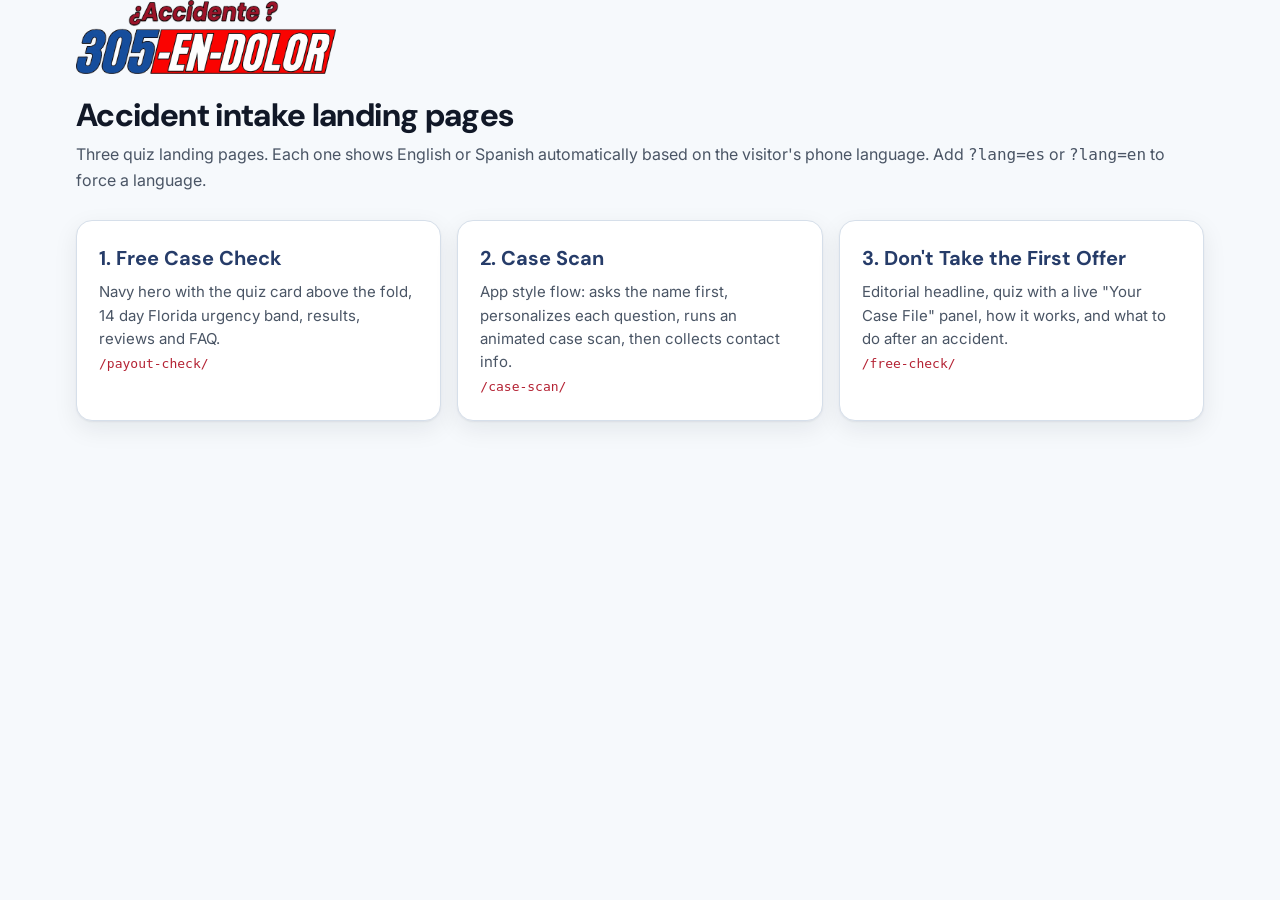
==== index.html @ abfd4dde "Add three bilingual 305-EN-DOLOR quiz landing pages Static English/Spanish intake quiz landing pages" ====
<!doctype html>
<html lang="en">
<head>
  <meta charset="utf-8">
  <meta name="viewport" content="width=device-width, initial-scale=1">
  <meta name="robots" content="noindex">
  <title>305-EN-DOLOR Landing Pages</title>
  <link rel="icon" type="image/png" href="assets/img/favicon.png">
  <link href="https://fonts.googleapis.com/css2?family=DM+Sans:opsz,wght@9..40,700;9..40,800&family=Inter:wght@400;600&display=swap" rel="stylesheet">
  <link rel="stylesheet" href="assets/css/base.css">
  <style>
    main { padding: 48px 0 64px; }
    h1 { font-size: 32px; font-weight: 800; margin: 24px 0 8px; }
    .lede { color: var(--muted); }
    .grid { display: grid; gap: 16px; margin-top: 28px; }
    .grid a { display: block; padding: 22px; background: #fff; border: 1px solid var(--border); border-radius: var(--radius-lg); box-shadow: var(--shadow); text-decoration: none; }
    .grid a:hover { border-color: var(--red); }
    .grid b { font-family: var(--font-heading); font-size: 20px; color: var(--navy); }
    .grid p { margin-top: 6px; color: var(--muted); font-size: 15px; }
    .grid code { font-size: 13px; color: var(--red); }
    @media (min-width: 800px) { .grid { grid-template-columns: repeat(3, 1fr); } }
  </style>
</head>
<body>
  <main class="container">
    <img src="assets/img/logo.png" alt="305-EN-DOLOR" width="260" height="74">
    <h1>Accident intake landing pages</h1>
    <p class="lede">Three quiz landing pages. Each one shows English or Spanish automatically based on the visitor's phone language. Add <code>?lang=es</code> or <code>?lang=en</code> to force a language.</p>
    <div class="grid">
      <a href="payout-check/"><b>1. Free Case Check</b><p>Navy hero with the quiz card above the fold, 14 day Florida urgency band, results, reviews and FAQ.</p><code>/payout-check/</code></a>
      <a href="case-scan/"><b>2. Case Scan</b><p>App style flow: asks the name first, personalizes each question, runs an animated case scan, then collects contact info.</p><code>/case-scan/</code></a>
      <a href="free-check/"><b>3. Don't Take the First Offer</b><p>Editorial headline, quiz with a live "Your Case File" panel, how it works, and what to do after an accident.</p><code>/free-check/</code></a>
    </div>
  </main>
</body>
</html>
---- assets/css/base.css ----
/* 305-EN-DOLOR landing pages: shared brand tokens, components and quiz styles. */

:root {
  /* Brand colors taken from 305endolor.com */
  --red: #b42233;
  --red-dark: #951b2a;
  --red-bright: #e3121b;
  --red-tint: #fbeaec;
  --navy: #263c69;
  --navy-deep: #132239;
  --navy-ink: #0d182b;
  --blue: #1e4fa0;
  --bg: #f6f9fc;
  --soft: #edf3f9;
  --card: #ffffff;
  --ink: #111827;
  --muted: #4a5565;
  --border: #d6dfea;
  --green: #16a34a;
  --gold: #f5b301;

  --font-heading: "DM Sans", -apple-system, BlinkMacSystemFont, "Segoe UI", sans-serif;
  --font-sans: "Inter", -apple-system, BlinkMacSystemFont, "Segoe UI", sans-serif;
  --radius: 8px;
  --radius-lg: 16px;
  --shadow: 0 1px 2px rgb(13 24 43 / .06), 0 8px 24px rgb(13 24 43 / .08);
  --shadow-lg: 0 2px 6px rgb(13 24 43 / .08), 0 24px 60px rgb(13 24 43 / .18);
  --gutter: 16px;
  --max: 1160px;
}

*, *::before, *::after { box-sizing: border-box; }
html { -webkit-text-size-adjust: 100%; scroll-behavior: smooth; }
@media (prefers-reduced-motion: reduce) { html { scroll-behavior: auto; } }
html.i18n-pending [data-i18n] { visibility: hidden; }
body {
  margin: 0;
  font-family: var(--font-sans);
  font-size: 16px;
  line-height: 1.55;
  color: var(--ink);
  background: var(--bg);
  -webkit-font-smoothing: antialiased;
}
img, svg { display: block; max-width: 100%; }
h1, h2, h3, h4 { font-family: var(--font-heading); line-height: 1.12; margin: 0; letter-spacing: -.02em; }
p { margin: 0; }
a { color: inherit; }
button, input { font: inherit; }
:focus-visible { outline: 3px solid var(--blue); outline-offset: 2px; }

.container { width: 100%; max-width: var(--max); margin: 0 auto; padding: 0 var(--gutter); }
.sr-only { position: absolute; width: 1px; height: 1px; overflow: hidden; clip: rect(0 0 0 0); white-space: nowrap; }

/* ---------- Header ---------- */
.site-header {
  position: sticky; top: 0; z-index: 40;
  background: #fff;
  border-bottom: 1px solid var(--border);
}
.site-header .container { display: flex; align-items: center; justify-content: space-between; gap: 12px; height: 64px; }
.site-logo img { height: 40px; width: auto; }
.header-actions { display: flex; align-items: center; gap: 8px; }
.header-note { display: none; font-size: 13px; font-weight: 600; color: var(--muted); margin-right: 4px; }
.lang-toggle {
  display: inline-flex; align-items: center; gap: 6px;
  height: 40px; padding: 0 12px;
  border: 1px solid var(--border); border-radius: 999px;
  background: #fff; color: var(--navy);
  font-weight: 600; font-size: 14px; cursor: pointer;
}
.lang-toggle::before {
  content: ""; width: 16px; height: 16px; flex: none;
  background: currentColor;
  -webkit-mask: url("data:image/svg+xml,%3Csvg xmlns='http://www.w3.org/2000/svg' viewBox='0 0 24 24' fill='none' stroke='black' stroke-width='2'%3E%3Ccircle cx='12' cy='12' r='9'/%3E%3Cpath d='M3 12h18M12 3a14 14 0 0 1 0 18M12 3a14 14 0 0 0 0 18'/%3E%3C/svg%3E") center / contain no-repeat;
          mask: url("data:image/svg+xml,%3Csvg xmlns='http://www.w3.org/2000/svg' viewBox='0 0 24 24' fill='none' stroke='black' stroke-width='2'%3E%3Ccircle cx='12' cy='12' r='9'/%3E%3Cpath d='M3 12h18M12 3a14 14 0 0 1 0 18M12 3a14 14 0 0 0 0 18'/%3E%3C/svg%3E") center / contain no-repeat;
}
.lang-toggle:hover { border-color: var(--navy); }
@media (min-width: 760px) {
  .site-header .container { height: 76px; }
  .site-logo img { height: 50px; }
  .header-note { display: inline; }
}

/* ---------- Buttons ---------- */
.btn {
  display: inline-flex; align-items: center; justify-content: center; gap: 10px;
  min-height: 48px; padding: 0 22px;
  border: 0; border-radius: var(--radius);
  font-family: var(--font-heading); font-weight: 700; font-size: 16px; letter-spacing: -.01em;
  text-decoration: none; cursor: pointer;
  transition: background-color .15s ease, transform .15s ease, box-shadow .15s ease;
}
.btn svg { width: 20px; height: 20px; flex: none; }
.btn:active { transform: translateY(1px); }
.btn:disabled { opacity: .7; cursor: progress; }
.btn-primary { background: var(--red); color: #fff; box-shadow: 0 6px 18px rgb(180 34 51 / .28); }
.btn-primary:hover { background: var(--red-dark); }
.btn-call { background: var(--navy); color: #fff; }
.btn-call:hover { background: var(--navy-deep); }
.btn-outline { background: transparent; color: inherit; border: 2px solid currentColor; }
.btn-lg { min-height: 58px; font-size: 18px; padding: 0 28px; }
.btn-block { width: 100%; }
.btn-header { min-height: 40px; padding: 0 14px; font-size: 15px; }
.btn-header .full { display: none; }
@media (min-width: 560px) { .btn-header .full { display: inline; } .btn-header .short { display: none; } }

/* ---------- Trust chips ---------- */
.chips { display: flex; flex-wrap: wrap; gap: 8px 16px; padding: 0; margin: 0; list-style: none; }
.chips li { display: inline-flex; align-items: center; gap: 8px; font-size: 14px; font-weight: 600; }
.chips li::before {
  content: ""; width: 18px; height: 18px; flex: none; border-radius: 50%;
  background: var(--green) url("data:image/svg+xml,%3Csvg xmlns='http://www.w3.org/2000/svg' viewBox='0 0 24 24' fill='none' stroke='white' stroke-width='3.5' stroke-linecap='round' stroke-linejoin='round'%3E%3Cpath d='m6 12.5 4 4L18 8'/%3E%3C/svg%3E") center / 12px no-repeat;
}

/* ---------- Sections ---------- */
.section { padding: 56px 0; }
.section-head { max-width: 680px; margin: 0 auto 32px; text-align: center; }
.eyebrow {
  display: inline-block; margin-bottom: 10px;
  font-size: 13px; font-weight: 700; letter-spacing: .08em; text-transform: uppercase; color: var(--red);
}
.section-title { font-size: clamp(28px, 5vw, 40px); font-weight: 800; }
.section-sub { margin-top: 12px; color: var(--muted); font-size: 17px; }
@media (min-width: 900px) { .section { padding: 80px 0; } }

/* Stats */
.stats { display: grid; grid-template-columns: repeat(2, 1fr); gap: 1px; background: var(--border); border-radius: var(--radius-lg); overflow: hidden; border: 1px solid var(--border); }
.stat { background: #fff; padding: 20px 12px; text-align: center; }
.stat b { display: block; font-family: var(--font-heading); font-size: clamp(28px, 6vw, 40px); font-weight: 800; color: var(--red); letter-spacing: -.03em; line-height: 1.1; }
.stat span { display: block; margin-top: 4px; font-size: 14px; font-weight: 600; color: var(--muted); }
@media (min-width: 760px) { .stats { grid-template-columns: repeat(4, 1fr); } }

/* Results */
.results { display: grid; gap: 16px; grid-template-columns: 1fr; }
.result {
  position: relative; padding: 22px 22px 22px 26px;
  background: #fff; border: 1px solid var(--border); border-radius: var(--radius-lg);
  box-shadow: var(--shadow);
}
.result::before { content: ""; position: absolute; left: 0; top: 18px; bottom: 18px; width: 4px; border-radius: 0 4px 4px 0; background: var(--red); }
.result b { display: block; font-family: var(--font-heading); font-size: 30px; font-weight: 800; letter-spacing: -.03em; color: var(--navy); }
.result h3 { margin-top: 2px; font-size: 17px; color: var(--red); }
.result p { margin-top: 8px; font-size: 15px; color: var(--muted); }
.results-note { margin-top: 18px; font-size: 13px; color: var(--muted); text-align: center; }
@media (min-width: 640px) { .results { grid-template-columns: repeat(2, 1fr); } }
@media (min-width: 1000px) { .results { grid-template-columns: repeat(4, 1fr); } }

/* Testimonials */
.reviews { display: grid; gap: 16px; grid-template-columns: 1fr; }
.review { padding: 24px; background: #fff; border: 1px solid var(--border); border-radius: var(--radius-lg); box-shadow: var(--shadow); }
.review .stars { color: var(--gold); letter-spacing: 2px; font-size: 18px; line-height: 1; }
.review blockquote { margin: 12px 0 14px; font-size: 16px; font-weight: 500; }
.review figcaption { font-size: 14px; font-weight: 700; color: var(--navy); }
@media (min-width: 640px) { .reviews { grid-template-columns: repeat(2, 1fr); } }
@media (min-width: 1000px) { .reviews { grid-template-columns: repeat(3, 1fr); } }

/* FAQ */
.faq { max-width: 760px; margin: 0 auto; display: grid; gap: 10px; }
.faq details { background: #fff; border: 1px solid var(--border); border-radius: 12px; }
.faq summary {
  display: flex; justify-content: space-between; align-items: center; gap: 16px;
  padding: 18px 20px; cursor: pointer; list-style: none;
  font-family: var(--font-heading); font-weight: 700; font-size: 17px;
}
.faq summary::-webkit-details-marker { display: none; }
.faq summary::after { content: "+"; font-size: 24px; line-height: 1; color: var(--red); transition: transform .2s; }
.faq details[open] summary::after { transform: rotate(45deg); }
.faq details p { padding: 0 20px 18px; color: var(--muted); }

/* ---------- Footer ---------- */
.site-footer { background: var(--navy-ink); color: #c9d3e3; padding: 40px 0 120px; font-size: 13px; line-height: 1.6; }
.site-footer .footer-top { display: flex; flex-wrap: wrap; justify-content: space-between; align-items: center; gap: 16px; margin-bottom: 24px; }
.site-footer .footer-logo { background: #fff; padding: 8px 12px; border-radius: 10px; }
.site-footer .footer-logo img { height: 36px; width: auto; }
.site-footer .footer-phone { color: #fff; font-family: var(--font-heading); font-weight: 700; font-size: 20px; text-decoration: none; }
.site-footer p + p { margin-top: 12px; }
.site-footer a { color: #fff; }
.footer-links { display: flex; flex-wrap: wrap; gap: 8px 20px; margin: 20px 0 8px; padding: 0; list-style: none; }
@media (min-width: 760px) { .site-footer { padding-bottom: 48px; } }

/* ---------- Sticky mobile action bar ---------- */
.mobile-bar {
  position: fixed; left: 0; right: 0; bottom: 0; z-index: 50;
  display: grid; grid-template-columns: 1fr 1fr; gap: 8px;
  padding: 10px var(--gutter) calc(10px + env(safe-area-inset-bottom));
  background: rgb(255 255 255 / .96); backdrop-filter: blur(8px);
  border-top: 1px solid var(--border);
  box-shadow: 0 -6px 20px rgb(13 24 43 / .08);
  transform: translateY(110%); transition: transform .25s ease;
}
.mobile-bar.is-visible { transform: none; }
.mobile-bar .btn { min-height: 48px; padding: 0 10px; font-size: 15px; }
@media (min-width: 760px) { .mobile-bar { display: none; } }

/* ==========================================================================
   Quiz
   ========================================================================== */
.quiz { position: relative; scroll-margin-top: 90px; }
.quiz-head { display: flex; align-items: center; justify-content: space-between; min-height: 32px; margin-bottom: 10px; }
.quiz-back {
  display: inline-flex; align-items: center; gap: 4px;
  padding: 4px 8px 4px 2px; margin-left: -2px;
  border: 0; background: none; color: var(--muted);
  font-weight: 600; font-size: 14px; cursor: pointer; border-radius: 6px;
}
.quiz-back svg { width: 18px; height: 18px; }
.quiz-back:hover { color: var(--ink); }
.quiz-count { font-size: 13px; font-weight: 700; letter-spacing: .04em; text-transform: uppercase; color: var(--muted); }
.quiz-progress { height: 8px; border-radius: 99px; background: var(--soft); overflow: hidden; margin-bottom: 22px; }
.quiz-progress span { display: block; height: 100%; border-radius: inherit; background: linear-gradient(90deg, var(--red), var(--red-bright)); transition: width .4s ease; }

.quiz-body { transition: opacity .28s ease, transform .28s ease; }
.quiz-body.is-entering { opacity: 0; transform: translateX(18px); }
.quiz-title { font-size: clamp(22px, 4.6vw, 28px); font-weight: 800; outline: none; }
.quiz-sub { margin-top: 8px; color: var(--muted); }

.quiz-options { display: grid; gap: 10px; margin-top: 20px; }
.quiz-options--yesno { grid-template-columns: 1fr 1fr; }
.quiz-option {
  position: relative; display: flex; align-items: center; gap: 14px;
  width: 100%; min-height: 64px; padding: 14px 44px 14px 14px;
  text-align: left; color: var(--ink);
  background: #fff; border: 2px solid var(--border); border-radius: 12px;
  cursor: pointer;
  transition: border-color .15s ease, background-color .15s ease, box-shadow .15s ease, transform .15s ease;
}
.quiz-option:focus-visible { border-color: var(--red); }
@media (hover: hover) {
  .quiz-option:hover { border-color: var(--red); box-shadow: 0 4px 14px rgb(180 34 51 / .12); }
}
.quiz-option:active { transform: scale(.99); }
.quiz-option-icon {
  display: grid; place-items: center; flex: none;
  width: 44px; height: 44px; border-radius: 10px;
  background: var(--red-tint); color: var(--red);
}
.quiz-option-icon svg { width: 24px; height: 24px; }
.quiz-option-text { display: grid; gap: 2px; }
.quiz-option-text strong { font-family: var(--font-heading); font-size: 17px; font-weight: 700; line-height: 1.25; }
.quiz-option-text small { font-size: 14px; color: var(--muted); }
.quiz-option-check {
  position: absolute; right: 14px; top: 50%; transform: translateY(-50%);
  display: grid; place-items: center; width: 24px; height: 24px; border-radius: 50%;
  border: 2px solid var(--border); color: transparent; background: #fff;
}
.quiz-option-check svg { width: 14px; height: 14px; }
.quiz-option.is-selected { border-color: var(--red); background: #fff7f8; }
.quiz-option.is-selected .quiz-option-check { background: var(--red); border-color: var(--red); color: #fff; }
.quiz-options--yesno .quiz-option { flex-direction: column; justify-content: center; text-align: center; gap: 8px; padding: 18px 10px; min-height: 120px; }
.quiz-options--yesno .quiz-option-text strong { font-size: 20px; }
.quiz-options--yesno .quiz-option-check { top: 12px; right: 12px; transform: none; }
.quiz-options--yesno .quiz-option[data-value="no"] .quiz-option-icon { background: var(--soft); color: var(--navy); }

.quiz-form { display: grid; gap: 14px; margin-top: 20px; }
.quiz-field label { display: block; margin-bottom: 6px; font-weight: 600; font-size: 14px; }
.quiz-field input {
  width: 100%; height: 54px; padding: 0 14px;
  font-size: 17px; color: var(--ink);
  background: #fff; border: 2px solid var(--border); border-radius: 10px;
  transition: border-color .15s ease, box-shadow .15s ease;
}
.quiz-field input::placeholder { color: #9aa5b5; }
.quiz-field input:focus { outline: none; border-color: var(--navy); box-shadow: 0 0 0 4px rgb(38 60 105 / .14); }
.quiz-field input[aria-invalid="true"] { border-color: var(--red-bright); }
.quiz-error, .quiz-form-error { margin-top: 6px; font-size: 14px; font-weight: 600; color: var(--red-bright); }
.quiz-form-error { margin: 0; }
.quiz-submit { min-height: 58px; font-size: 18px; margin-top: 4px; }
.quiz-consent { font-size: 11.5px; line-height: 1.5; color: var(--muted); }
.quiz-consent a { color: inherit; }
.quiz-hp { position: absolute; left: -9999px; width: 1px; height: 1px; overflow: hidden; }

.quiz-private { display: flex; align-items: center; justify-content: center; gap: 6px; margin-top: 16px; font-size: 13px; color: var(--muted); }
.quiz-private svg { width: 14px; height: 14px; }

/* Scan step */
.quiz-scan { list-style: none; padding: 0; margin: 22px 0 18px; display: grid; gap: 12px; }
.quiz-scan li {
  display: flex; align-items: center; gap: 12px; font-weight: 600;
  opacity: .35; animation: scan-in .4s ease forwards; animation-delay: var(--d);
}
.quiz-scan-dot { display: grid; place-items: center; width: 26px; height: 26px; border-radius: 50%; background: var(--soft); color: transparent; flex: none; animation: scan-dot .4s ease forwards; animation-delay: calc(var(--d) + 450ms); }
.quiz-scan-dot svg { width: 14px; height: 14px; }
.quiz-scan-bar { height: 6px; border-radius: 99px; background: var(--soft); overflow: hidden; }
.quiz-scan-bar span { display: block; height: 100%; width: 0; background: var(--red); animation: scan-bar var(--t) linear forwards; }
@keyframes scan-in { to { opacity: 1; } }
@keyframes scan-dot { to { background: var(--green); color: #fff; } }
@keyframes scan-bar { to { width: 100%; } }

/* Done */
.quiz-done { text-align: center; }
.quiz-done-icon { display: grid; place-items: center; width: 64px; height: 64px; margin: 0 auto 16px; border-radius: 50%; background: var(--green); color: #fff; box-shadow: 0 0 0 8px rgb(22 163 74 / .14); }
.quiz-done-icon svg { width: 32px; height: 32px; }
.quiz-done .quiz-sub { max-width: 440px; margin: 10px auto 0; }
.quiz-done-next { margin: 24px 0 10px; font-size: 15px; text-transform: uppercase; letter-spacing: .06em; color: var(--muted); }
.quiz-done-list { text-align: left; margin: 0 0 22px; padding: 0; list-style: none; counter-reset: step; display: grid; gap: 10px; }
.quiz-done-list li { counter-increment: step; display: flex; gap: 12px; font-size: 15px; }
.quiz-done-list li::before { content: counter(step); flex: none; display: grid; place-items: center; width: 26px; height: 26px; border-radius: 50%; background: var(--navy); color: #fff; font-weight: 700; font-size: 13px; }

@media (prefers-reduced-motion: reduce) {
  .quiz-body, .quiz-progress span, .quiz-option { transition: none; }
  .quiz-scan li, .quiz-scan-dot, .quiz-scan-bar span { animation-duration: .01ms; animation-delay: 0ms; }
}
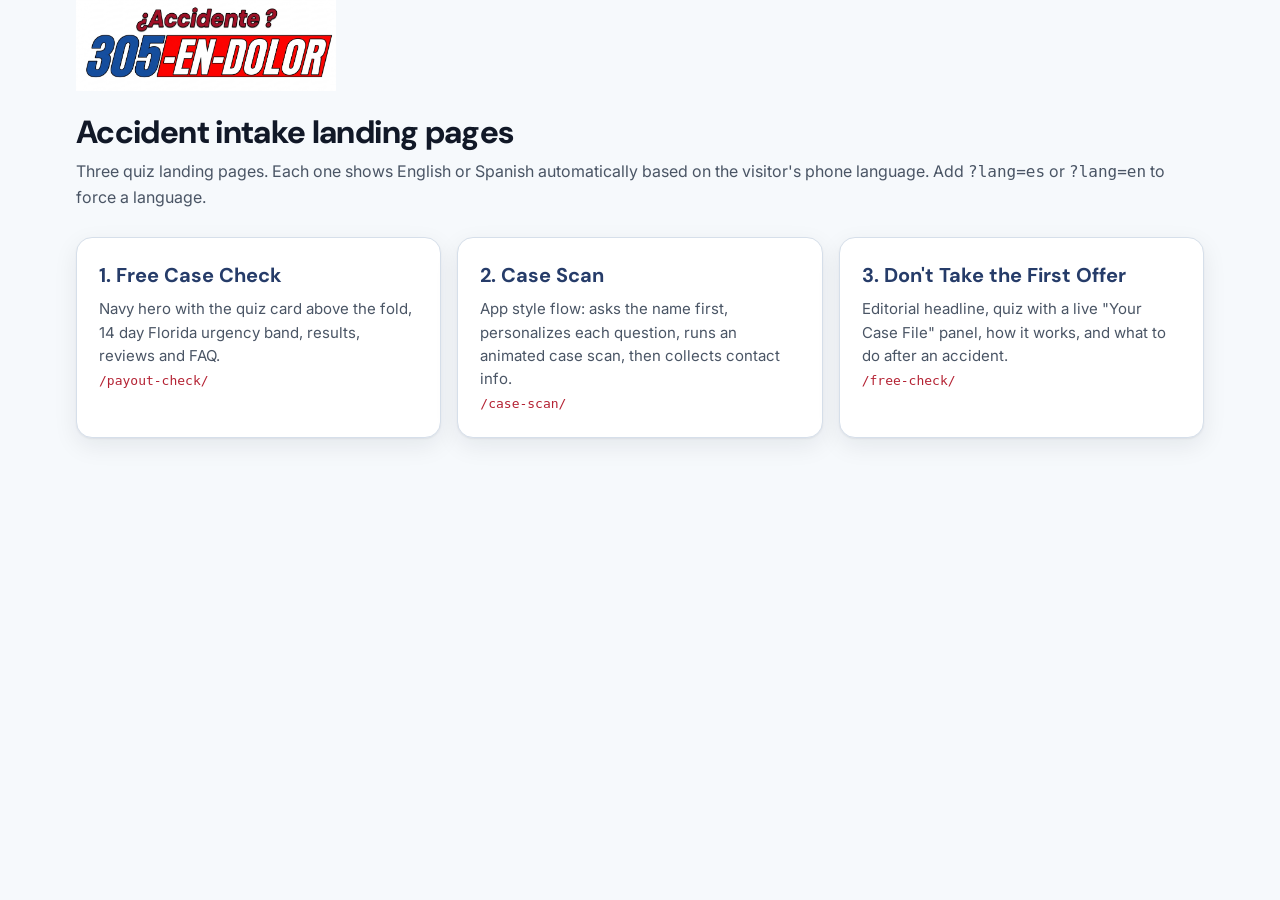
==== commit b5fc608e: "Use original brand images and fix header language label Replace the logo and attorney photo with the" ====
--- a/index.html
+++ b/index.html
@@ -23,7 +23,7 @@
 </head>
 <body>
   <main class="container">
-    <img src="assets/img/logo.png" alt="305-EN-DOLOR" width="260" height="74">
+    <img src="assets/img/horizontal.png" alt="305-EN-DOLOR" width="260" height="91">
     <h1>Accident intake landing pages</h1>
     <p class="lede">Three quiz landing pages. Each one shows English or Spanish automatically based on the visitor's phone language. Add <code>?lang=es</code> or <code>?lang=en</code> to force a language.</p>
     <div class="grid">
--- a/assets/css/base.css
+++ b/assets/css/base.css
@@ -59,7 +59,7 @@
   border-bottom: 1px solid var(--border);
 }
 .site-header .container { display: flex; align-items: center; justify-content: space-between; gap: 12px; height: 64px; }
-.site-logo img { height: 40px; width: auto; }
+.site-logo img { height: 48px; width: auto; }
 .header-actions { display: flex; align-items: center; gap: 8px; }
 .header-note { display: none; font-size: 13px; font-weight: 600; color: var(--muted); margin-right: 4px; }
 .lang-toggle {
@@ -78,7 +78,7 @@
 .lang-toggle:hover { border-color: var(--navy); }
 @media (min-width: 760px) {
   .site-header .container { height: 76px; }
-  .site-logo img { height: 50px; }
+  .site-logo img { height: 62px; }
   .header-note { display: inline; }
 }
 
@@ -172,7 +172,7 @@
 .site-footer { background: var(--navy-ink); color: #c9d3e3; padding: 40px 0 120px; font-size: 13px; line-height: 1.6; }
 .site-footer .footer-top { display: flex; flex-wrap: wrap; justify-content: space-between; align-items: center; gap: 16px; margin-bottom: 24px; }
 .site-footer .footer-logo { background: #fff; padding: 8px 12px; border-radius: 10px; }
-.site-footer .footer-logo img { height: 36px; width: auto; }
+.site-footer .footer-logo img { height: 44px; width: auto; }
 .site-footer .footer-phone { color: #fff; font-family: var(--font-heading); font-weight: 700; font-size: 20px; text-decoration: none; }
 .site-footer p + p { margin-top: 12px; }
 .site-footer a { color: #fff; }
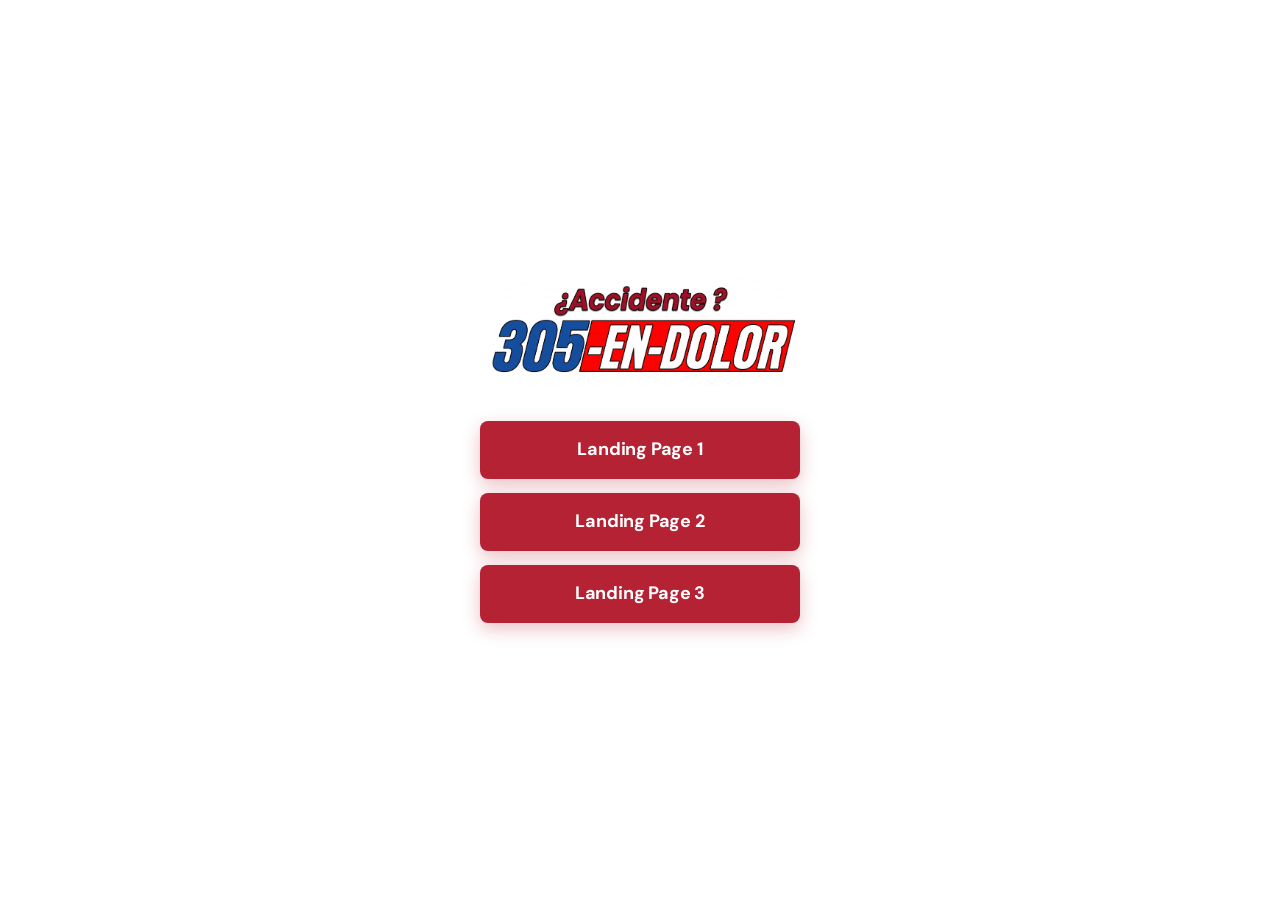
==== commit a77880e2: "Simplify main page to the logo and three landing page buttons Co-Authored-By: Claude Opus 5.5 <norep" ====
--- a/index.html
+++ b/index.html
@@ -4,33 +4,26 @@
   <meta charset="utf-8">
   <meta name="viewport" content="width=device-width, initial-scale=1">
   <meta name="robots" content="noindex">
-  <title>305-EN-DOLOR Landing Pages</title>
+  <title>305-EN-DOLOR</title>
   <link rel="icon" type="image/png" href="assets/img/favicon.png">
-  <link href="https://fonts.googleapis.com/css2?family=DM+Sans:opsz,wght@9..40,700;9..40,800&family=Inter:wght@400;600&display=swap" rel="stylesheet">
+  <link href="https://fonts.googleapis.com/css2?family=DM+Sans:opsz,wght@9..40,700&display=swap" rel="stylesheet">
   <link rel="stylesheet" href="assets/css/base.css">
   <style>
-    main { padding: 48px 0 64px; }
-    h1 { font-size: 32px; font-weight: 800; margin: 24px 0 8px; }
-    .lede { color: var(--muted); }
-    .grid { display: grid; gap: 16px; margin-top: 28px; }
-    .grid a { display: block; padding: 22px; background: #fff; border: 1px solid var(--border); border-radius: var(--radius-lg); box-shadow: var(--shadow); text-decoration: none; }
-    .grid a:hover { border-color: var(--red); }
-    .grid b { font-family: var(--font-heading); font-size: 20px; color: var(--navy); }
-    .grid p { margin-top: 6px; color: var(--muted); font-size: 15px; }
-    .grid code { font-size: 13px; color: var(--red); }
-    @media (min-width: 800px) { .grid { grid-template-columns: repeat(3, 1fr); } }
+    body { background: #fff; }
+    main { min-height: 100vh; display: grid; place-content: center; justify-items: center; gap: 32px; padding: 32px var(--gutter); }
+    main img { width: 320px; max-width: 100%; height: auto; }
+    .links { display: grid; gap: 14px; width: min(360px, 100%); }
+    .links .btn { width: 100%; }
   </style>
 </head>
 <body>
-  <main class="container">
-    <img src="assets/img/horizontal.png" alt="305-EN-DOLOR" width="260" height="91">
-    <h1>Accident intake landing pages</h1>
-    <p class="lede">Three quiz landing pages. Each one shows English or Spanish automatically based on the visitor's phone language. Add <code>?lang=es</code> or <code>?lang=en</code> to force a language.</p>
-    <div class="grid">
-      <a href="payout-check/"><b>1. Free Case Check</b><p>Navy hero with the quiz card above the fold, 14 day Florida urgency band, results, reviews and FAQ.</p><code>/payout-check/</code></a>
-      <a href="case-scan/"><b>2. Case Scan</b><p>App style flow: asks the name first, personalizes each question, runs an animated case scan, then collects contact info.</p><code>/case-scan/</code></a>
-      <a href="free-check/"><b>3. Don't Take the First Offer</b><p>Editorial headline, quiz with a live "Your Case File" panel, how it works, and what to do after an accident.</p><code>/free-check/</code></a>
-    </div>
+  <main>
+    <img src="assets/img/horizontal.png" alt="305-EN-DOLOR" width="1737" height="608">
+    <nav class="links">
+      <a class="btn btn-primary btn-lg" href="payout-check/">Landing Page 1</a>
+      <a class="btn btn-primary btn-lg" href="case-scan/">Landing Page 2</a>
+      <a class="btn btn-primary btn-lg" href="free-check/">Landing Page 3</a>
+    </nav>
   </main>
 </body>
 </html>
